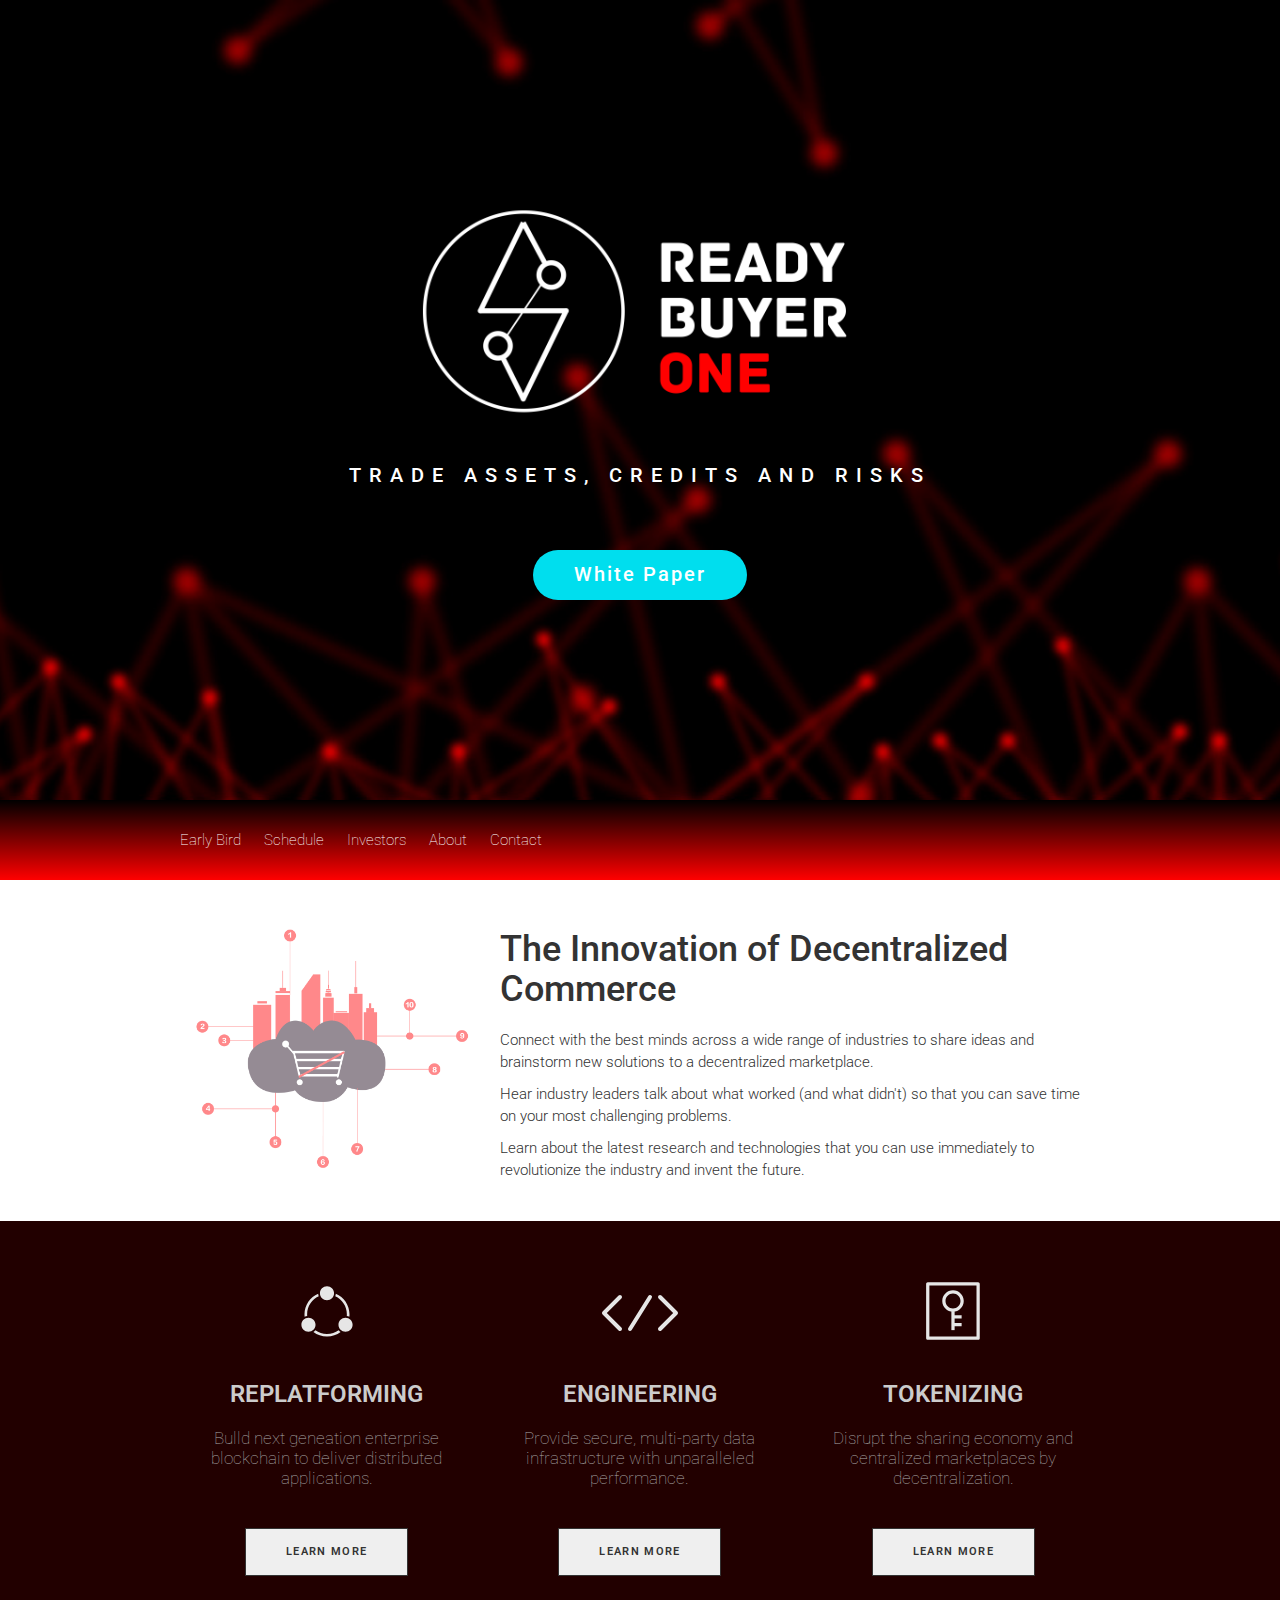
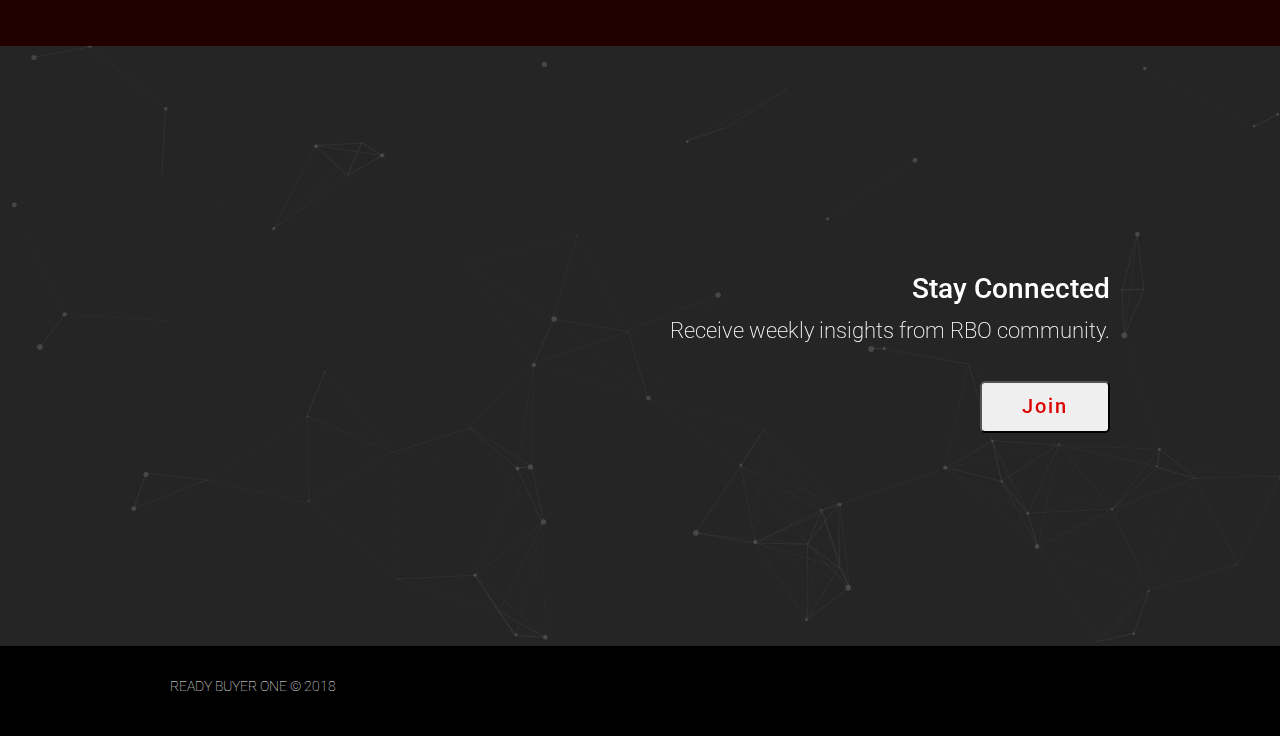
==== index.html @ 0d4d45fa "Add Medium & Reddit" ====
<!DOCTYPE html>
<html lang="en">
<head>
	<meta charset = "utf-8">
	<meta http-equiv="X-UA-Compatible" content="IE=11;IE=10;IE=9; IE8; IE=7; IE=EDGE">
	<meta name="viewport" content="width=device-width">
	<meta name="description" content="RBO is a Singapore-based ecommerce technology foundation that specializes in distributed ledger infrastructure. Product offerings include blockchain deployments, large-scale data management, bespoke smart contract development, analytics services, and connectivity tools."/>
	<title>Ready Buyer One - Life Rewarded</title>
	<link rel="stylesheet" href="https://fonts.googleapis.com/css?family=Roboto:400,300,500,100">
	<!-- Latest compiled and minified CSS -->
	<link rel="stylesheet" href="css/bootstrap.min.css">
	<link rel="stylesheet" href="css/style.css">
	<!-- Font Awesmome -->
	<link rel="stylesheet" href="https://use.fontawesome.com/releases/v5.3.1/css/all.css" integrity="sha384-mzrmE5qonljUremFsqc01SB46JvROS7bZs3IO2EmfFsd15uHvIt+Y8vEf7N7fWAU" crossorigin="anonymous">
	<!-- Global site tag (gtag.js) - Google Analytics -->
	<script async src="https://www.googletagmanager.com/gtag/js?id=UA-124027061-1"></script>
	<script>
	  window.dataLayer = window.dataLayer || [];
	  function gtag(){dataLayer.push(arguments);}
	  gtag('js', new Date());

	  gtag('config', 'UA-124027061-1');
	</script>
	<script>(function(i,s,o,g,r,a,m){i["DaoVoiceObject"]=r;i[r]=i[r]||function(){(i[r].q=i[r].q||[]).push(arguments)},i[r].l=1*new Date();a=s.createElement(o),m=s.getElementsByTagName(o)[0];a.async=1;a.src=g;a.charset="utf-8";m.parentNode.insertBefore(a,m)})(window,document,"script",('https:' == document.location.protocol ? 'https:' : 'http:') + "//widget.daovoice.io/widget/28ad9c95.js","daovoice")</script>
</head>
<body>
	<header>
		<div class="container">
			<img src="images/bg_inner.png" alt="logo" width="50%"></img>
			<p>TRADE ASSETS, CREDITS AND RISKS</p>
			<button class="btn" href="#">White Paper</button>
		</div>
	</header>

	<nav>
		<div class="container">
			<ul>
				<li>Early Bird</li>
				<li>Schedule</li>
				<li>Investors</li>
				<li>About</li>
				<li>Contact</li>
			</ul>
		</div>
	</nav>

	<main>
		<div class="supporting container">
			<div class="row">
				<div class="col-md-4">
					<img src="images/cloud.png">
				</div>
				<div class="col-md-8">
					<h1>The Innovation of Decentralized Commerce</h1>
					<p>Connect with the best minds across a wide range of industries to share ideas and brainstorm new solutions to a decentralized marketplace.</p>
					<p>Hear industry leaders talk about what worked (and what didn't) so that you can save time on your most challenging problems.</p>
					<p>Learn about the latest research and technologies that you can use immediately to revolutionize the industry and invent the future.</p>
				</div>
			</div>
		</div>
	</main>

	<!--Start featured area-->
	<section class="featured-area">
		<div class="row container">
			<div class="col-md-4">
				<img src="images/fe_replatform.svg">
				<h2>Replatforming</h2>
				<p>Bulld next geneation enterprise blockchain to deliver distributed applications.</p>
				<button class="btn-featured" href="#" role="button">Learn more</button>
			</div>
			<div class="col-md-4">
				<img src="images/fe_engineer.svg">
				<h2>Engineering</h2>
				<p>Provide secure, multi-party data infrastructure with unparalleled performance.</p>
				<button class="btn-featured" href="#" role="button">Learn more</button>
			</div>
			<div class="col-md-4">
				<img src="images/fe_token.svg">
				<h2>Tokenizing</h2>
				<p>Disrupt the sharing economy and centralized marketplaces by decentralization.</p>
				<button class="btn-featured" href="#" role="button">Learn more</button>
			</div>
		</div>
	</section>
	<!--End featured area-->

	<div class="jumbotron">
		<div id="particles-js"></div>
		<div class="container">
			<h2>Stay Connected</h2>
			<p>Receive weekly insights from RBO community.</p>
			<button class="btn-community" href="#" role="button">Join</button>
			<ul class="footer-social-links">
                <li><a href="https://fb.me/readybuyerone"><i class="fab fa-facebook-f" aria-hidden="true"></i></a></li>
                <li><a href="https://twitter.com/buyer_one"><i class="fab fa-twitter" aria-hidden="true"></i></a></li>
				<li><a href="https://t.me/joinchat/ILtmVA0Hjm0FwagfLc9M2g"><i class="fab fa-telegram-plane" aria-hidden="true"></i></a></li>
				<li><a href="https://medium.com/@buyer_one"><i class="fab fa-medium-m" aria-hidden="true"></i></a></li>
				<li><a href="https://www.reddit.com/user/buyer_one"><i class="fab fa-reddit-alien" aria-hidden="true"></i></a></li>
            </ul>
		</div>
	</div>

	<footer>
		<div class="container">
			<p>READY BUYER ONE &copy; 2018</p>
		</div>
	</footer>
	<!--Particles -->
	<script src="js/particles.min.js"></script>
	<!-- custom script -->
	<script src="js/particles-config.js"></script>
	<!-- DaoVoice-->
	<script>
		daovoice('init', {
			app_id: "28ad9c95"
			});
		daovoice('update');
	</script>
</body>
</html>
---- css/style.css ----
/*-- Ready Buyer One */
html, body {
  margin: 0;
  padding: 0;
}

body {
  font-family: 'Roboto', sans-serif;
  font-weight: 100;
}

.container {
  margin: 0 auto;
  max-width: 960px;
  padding: 0 10px;
}

ul,
li {
    list-style: none;
    margin: 0;
    padding: 0;
}

a {
    color: #ffffff;
    text-decoration: none;
}

header {
  background: url(../images/bg.jpg) no-repeat center center;
  background-size: cover;
  height: 800px;
  text-align: center;
}

header .container {
  position: relative;
  top: 200px;
}

header h1 {
  color: #fff;
  line-height: 100px;
  font-size: 80px;
  margin: 0 0 80px;
  text-transform: uppercase;
}

header p {
  color: #fff;
  font-size: 1.4em;
  font-weight: 500;
  letter-spacing: 8px;
  margin: 40px 0 60px;
  text-transform: uppercase;
}

header .btn {
  color: #fff;
  background: #00deee;
  font-size: 1.4em;
  font-weight: 500;
  letter-spacing: 2px;
  padding: 10px 40px;
  transition: background .5s;
  border-radius:50px;
}

header .btn:hover {
  background: #ff0000;
  cursor: pointer;
  transition: background .5s;
}

nav {
  background-image: linear-gradient(to bottom, #000000, #ff0000);
}

nav ul {
  height: 80px;
  list-style: none;
  margin: 0 auto;
  padding: 0;
}

nav li {
  display: inline-block;
  color: #fff;
  font-size: 1.1em;
  line-height: 80px;
  padding: 0 10px;
  transition: background .5s;
}

nav li:hover {
  background: #ff0000;
  cursor: pointer;
  transition: background .5s;
}

.supporting {
    padding: 30px;
}

.supporting img {
  margin-top: 0px;
  width: 100%;
}

.supporting h1 {
  margin-bottom: 20px;
}

.supporting p {
  font-weight: 300;
  font-size: 1.1em;
}

/***
=============================================
    Featured Area style
=============================================
***/
.featured-area {
    background: #220000;
    padding: 50px;
    text-align: center;
}

.featured-area img {
  height: 80px;
  margin-bottom: 10px;
}

.featured-area h2 {
    color: #cccccc;
    font-weight: 600;
    font-size: 24px;
    text-transform: uppercase;
    margin-bottom: 20px;
}

.featured-area p {
    color: #aaaaaa;
    font-size: 1.2em;
    line-height: 20px;
    padding: 0 15px;
    margin-bottom: 40px;
}

.btn-featured {
  border: 1px solid #333333;
  color: #333333;
  font-weight: 600;
  font-size: 0.8em;
  letter-spacing: 1.3px;
  padding: 15px 40px;
  text-decoration: none;
  text-transform: uppercase;
  display: inline-block;
  margin-bottom: 20px;
}

.btn-featured:hover {
    background: #000000;
    transition: background .5s;
}

/***
=============================================

    Community Area style - jumbotron
=============================================
***/
.jumbotron {
    background: #252525;
    background-size: cover;
    height: 600px;
    text-align: right;
    position: relative;
    z-index: 1;
}
.jumbotron  #particles-js {
    position: absolute;
    top: 0;
    left: 0;
    right: 0;
    bottom: 0;
    width: 100%;
    height: 100%;
    background-color: transparent;
    background-image: url("");
    background-repeat: no-repeat;
    background-size: cover;
    background-position: 50% 50%;
    z-index: -1;
}
.jumbotron .container {
    max-width: 960px;
    position: relative;
    top: 160px;
}
.jumbotron h2 {
    color: #ffffff;
    font-size: 2em;
}

.jumbotron p {
  color: #ffffff;
  font-size: 1.6em;
}

.btn-community {
    color: #dd0000;
    font-size: 1.4em;
    font-weight: 500;
    letter-spacing: 2px;
    padding: 10px 40px;
    margin-top: 20px;
    transition: background .5s;
    border-radius:5px;
}

.btn-community:hover {
  background: #000000;
  transition: background .5s;
}

.jumbotron .footer-social-links {
    display:block;
    overflow: hidden;
    margin-top: 50px;
    font-size: 24px;
}

.jumbotron li {
    display:inline-block;
    margin-left: 20px;
}



footer {
  clear: both;
  background-color: #000;
  color: #fff;
  margin-top: -30px;
  padding: 30px 0;
  font-size: 1.0em;
}

/* Media Queries */

@media (min-width:960px) {
  header h1 {
    font-size: 120px;
  }
}

@media (max-width: 480px) {
  .header h1 {
    font-size: 50px;
    line-height: 64px;
  }

  .main, .jumbotron {
    padding: 0 30px;
  }

  .main img {
    width: 100%;
  }
}
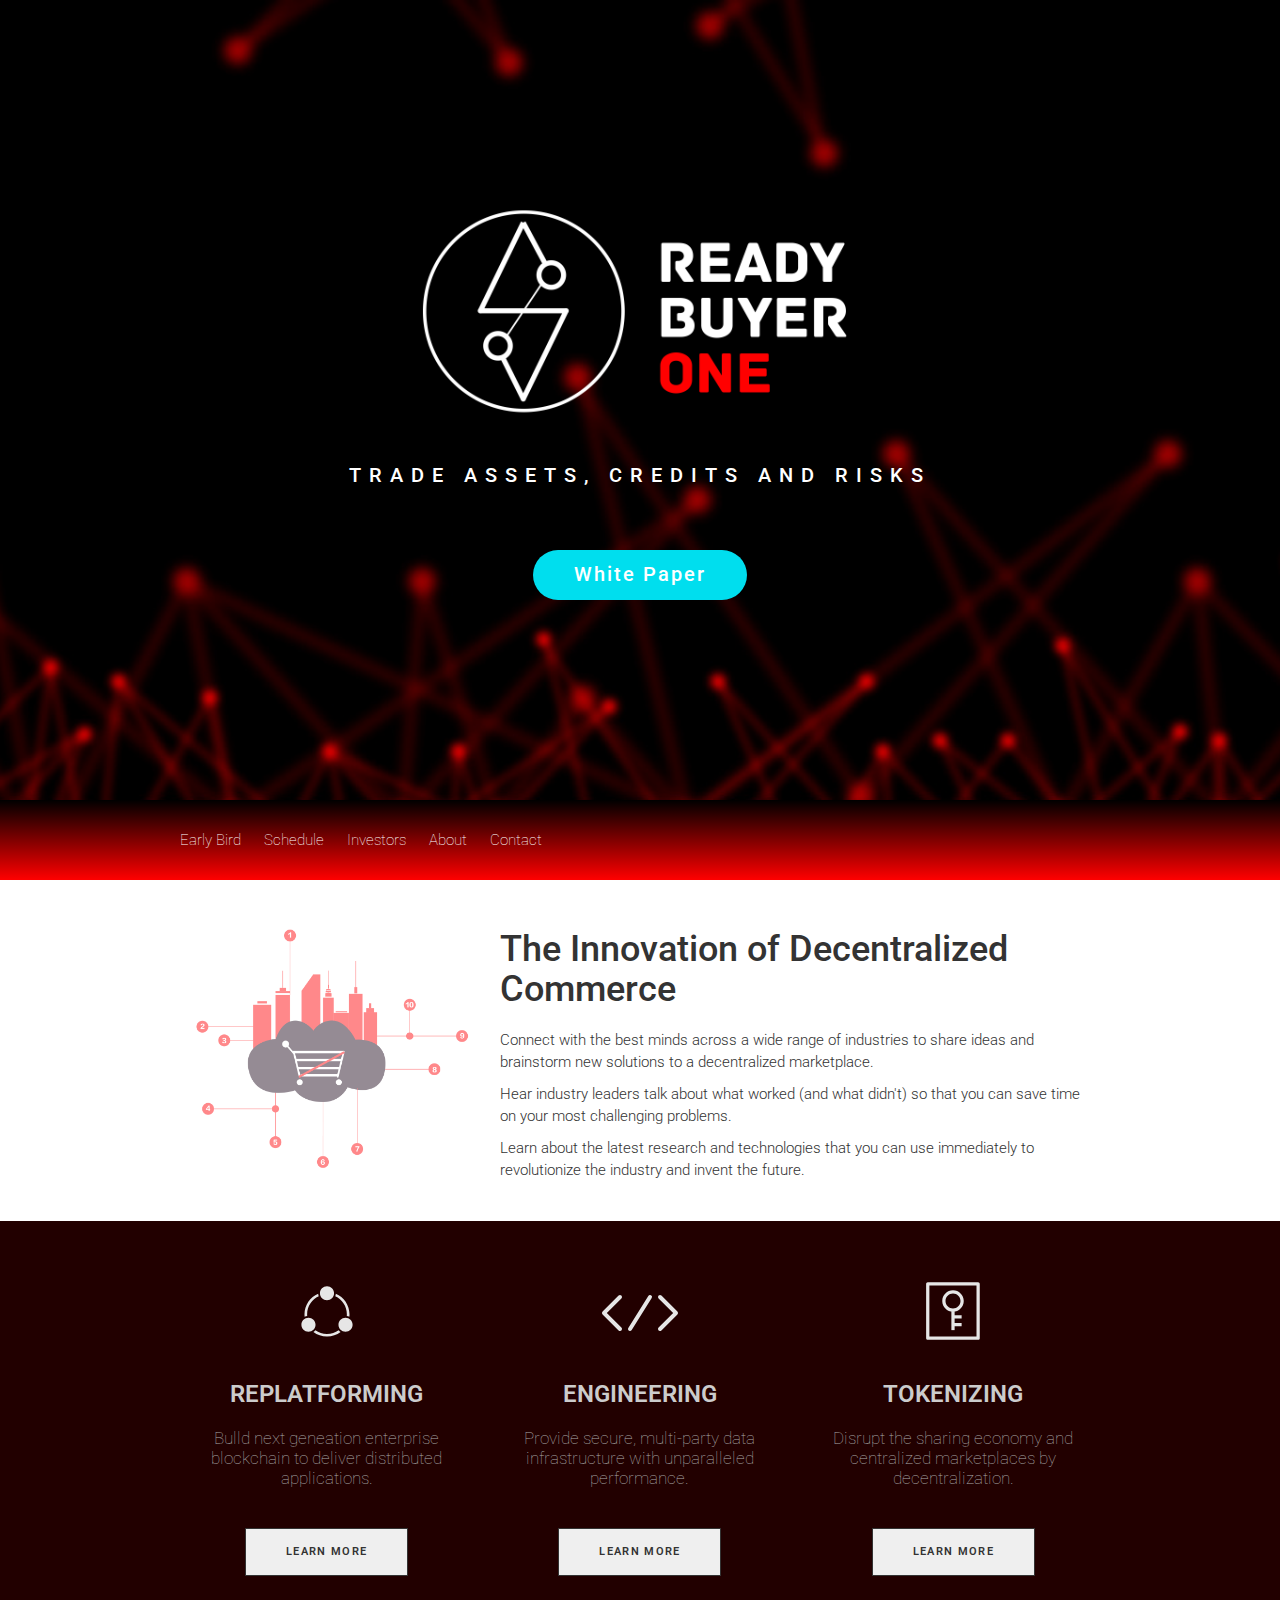
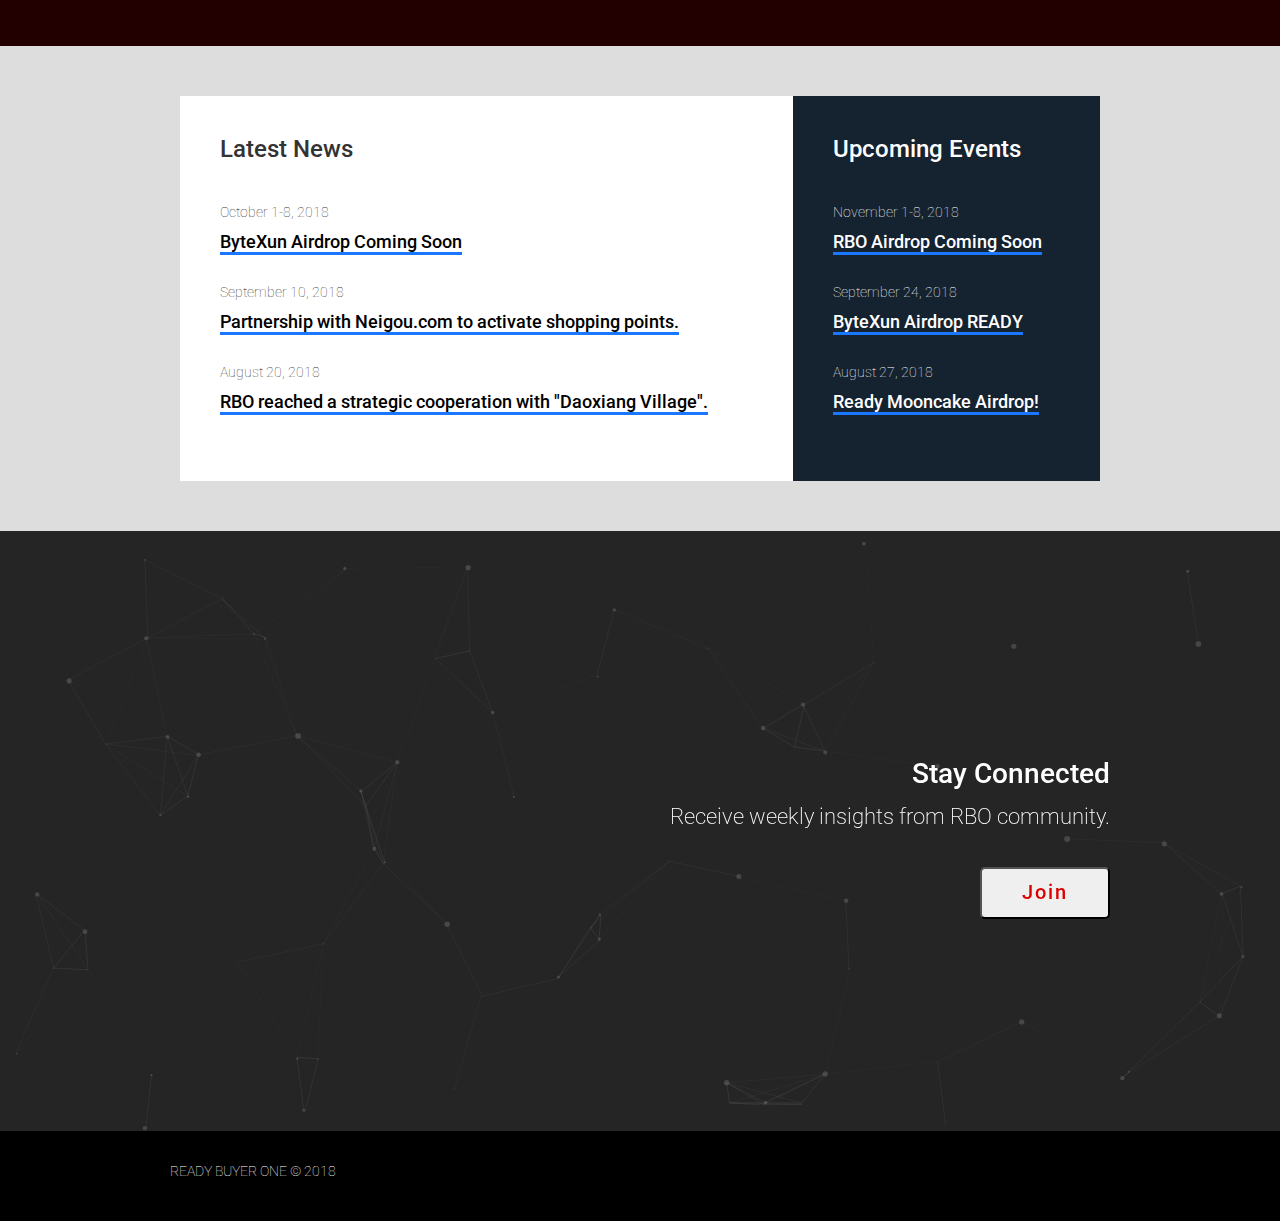
==== commit 731dddbb: "Add events area" ====
--- a/index.html
+++ b/index.html
@@ -85,6 +85,50 @@
 	</section>
 	<!--End featured area-->
 
+	<!--Start events area-->
+	<div class="events">
+		<div class="container">
+			<div class="row">
+				<div class="col-md-8">
+					<h3>Latest News</h3>
+					<ul>
+						<li>
+							<p class="date">October 1-8, 2018</p>
+							<h4><a href="#">ByteXun Airdrop Coming Soon</a></h4>
+						</li>
+						<li>
+							<p class="date">September 10, 2018</p>
+							<h4><a href="#">Partnership with Neigou.com to activate shopping points.</a></h4>
+						</li>
+						<li>
+							<p class="date">August 20, 2018</p>
+							<h4><a href="https://fb.me/readybuyerone">RBO reached a strategic cooperation with "Daoxiang Village".</a></h4>
+						</li>
+					</ul>
+				</div>
+				<div class="col-md-4 sidebar">
+					<h3>Upcoming Events</h3>
+					<ul>
+						<li>
+							<p class="date">November 1-8, 2018</p>
+							<h4><a href="#">RBO Airdrop Coming Soon</a></h4>
+						</li>
+						<li>
+							<p class="date">September 24, 2018</p>
+							<h4><a href="#">ByteXun Airdrop READY</a></h4>
+						</li>
+						<li>
+							<p class="date">August 27, 2018</p>
+							<h4><a href="#">Ready Mooncake Airdrop!</a></h4>
+						</li>
+					</ul>
+				</div>
+			</div>
+		</div>
+	</div>
+	<!--End events area-->
+
+
 	<div class="jumbotron">
 		<div id="particles-js"></div>
 		<div class="container">
--- a/css/style.css
+++ b/css/style.css
@@ -165,6 +165,68 @@
 .btn-featured:hover {
     background: #000000;
     transition: background .5s;
+}
+
+/***
+=============================================
+    Events Area style
+=============================================
+***/
+
+.events {
+    background: #dddddd;
+}
+
+.events .row {
+	margin: 50px 10px;
+}
+
+.events .row .col-md-8 {
+	background: #fff;
+	padding: 20px 40px 40px;
+}
+
+.events .row ul {
+	list-style: none;
+	margin: 40px 0 0 0;
+	padding: 0;
+}
+
+.events .row ul li{
+	margin: 30px 0;
+}
+
+.events .row ul li h4 a{
+	color: #000;
+	border-bottom: 3px solid #1a77ff;
+}
+
+.events .row ul li h4 a:hover{
+	color: #1A77FF;
+	border-bottom: 3px solid #1a77ff;
+	text-decoration: none;
+}
+
+.events .row .col-md-4 {
+	background: #152230;
+	padding: 20px 40px 40px;
+}
+
+.events .sidebar {
+	color: #fff;
+}
+
+.events .sidebar {
+	color: #fff;
+}
+
+.events .row .col-md-4 ul li h4 a {
+	color: #fff;
+}
+
+.events .row .col-md-12 {
+    margin: 0;
+    padding: 0;
 }
 
 /***
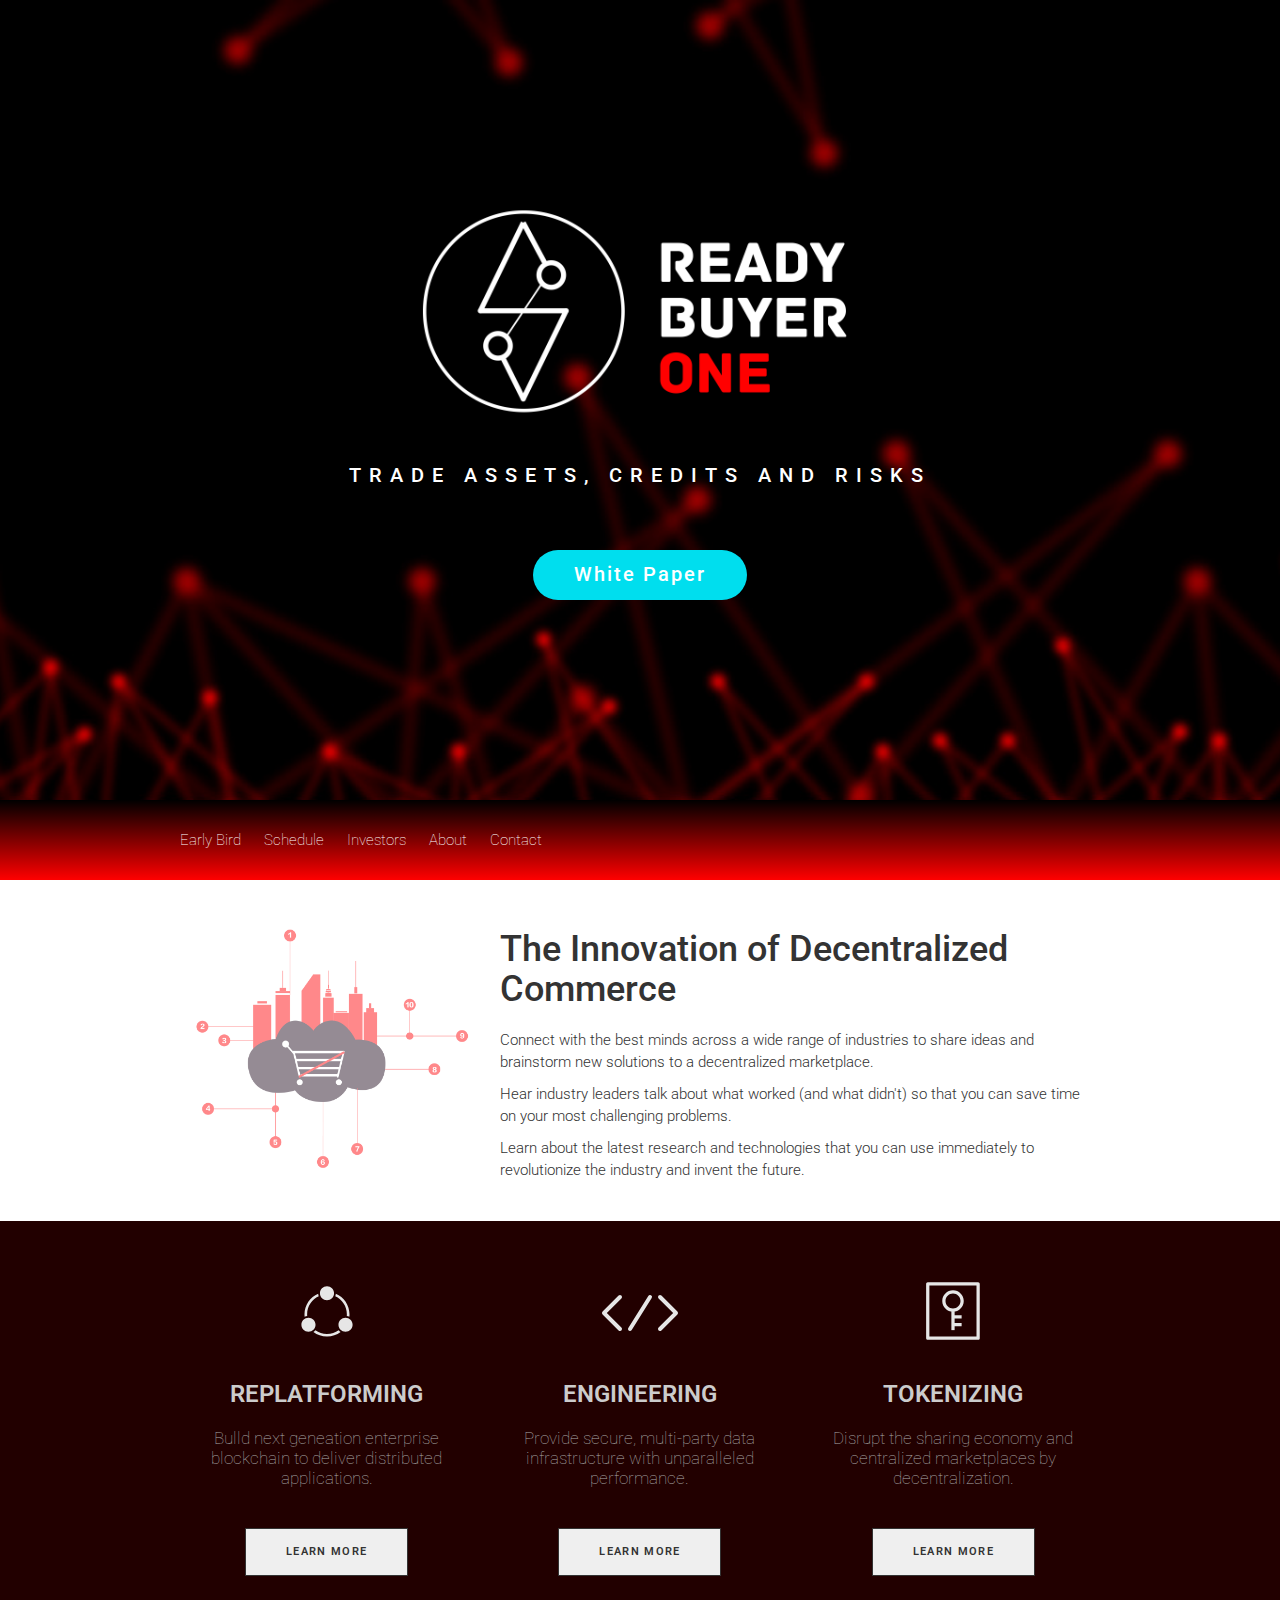
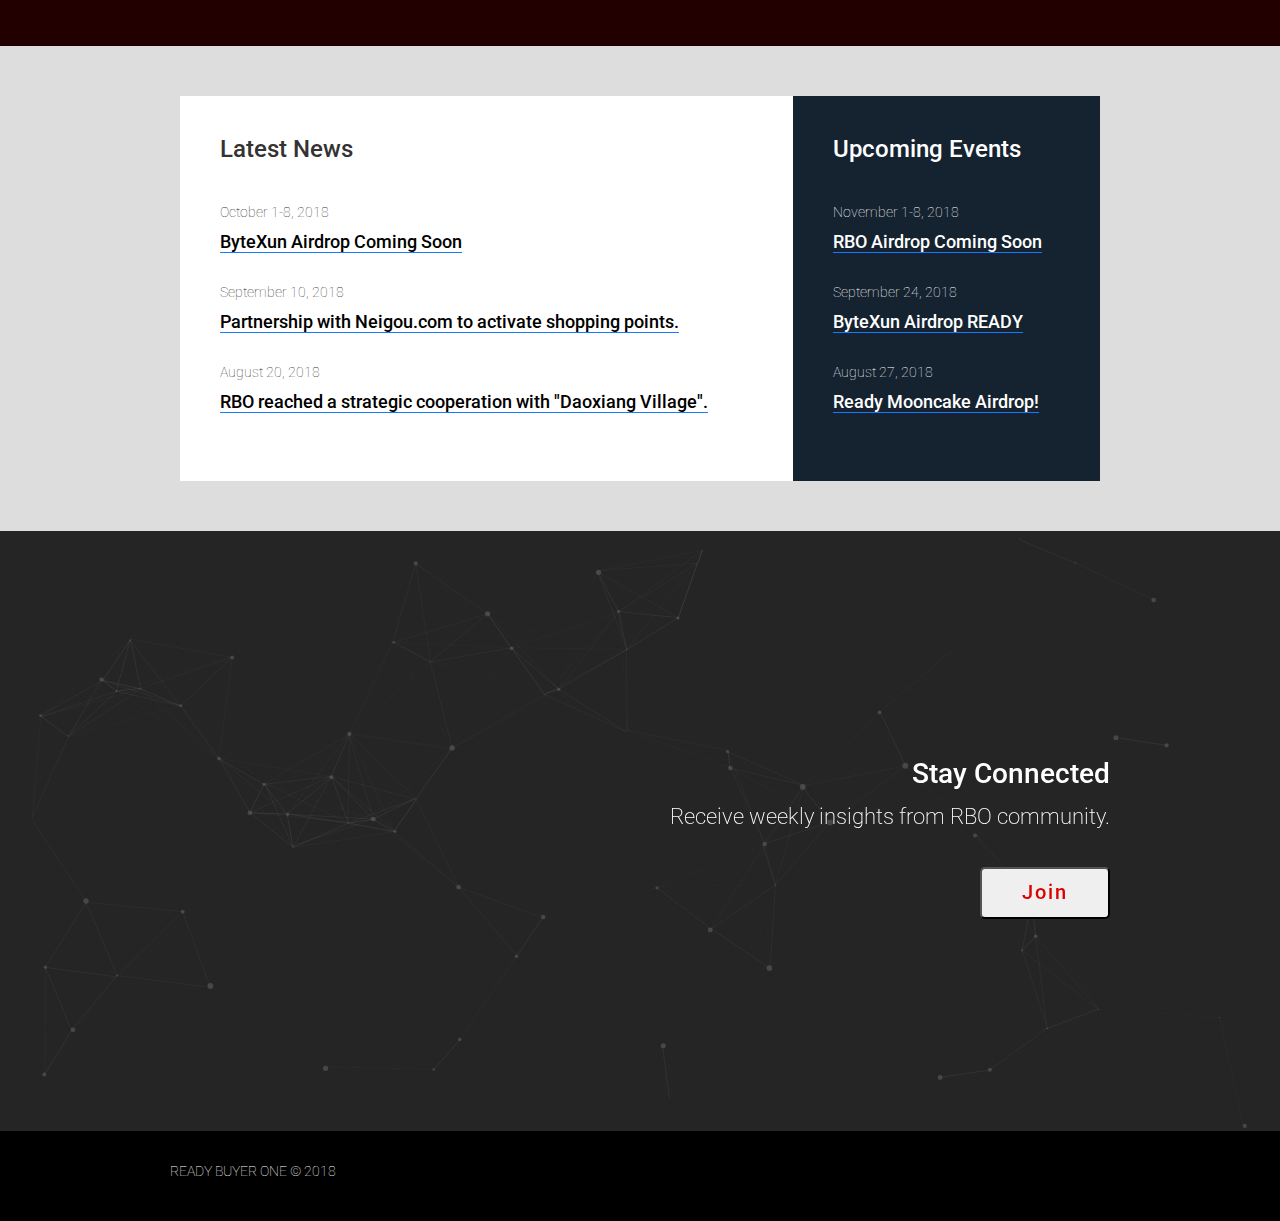
==== commit db240a7a: "Alter Daoxiang link" ====
--- a/index.html
+++ b/index.html
@@ -102,7 +102,7 @@
 						</li>
 						<li>
 							<p class="date">August 20, 2018</p>
-							<h4><a href="https://fb.me/readybuyerone">RBO reached a strategic cooperation with "Daoxiang Village".</a></h4>
+							<h4><a href="https://medium.com/@buyer_one/rbo-reached-a-strategic-cooperation-with-the-time-honored-brand-daoxiang-village-b2d92a0cfb0d">RBO reached a strategic cooperation with "Daoxiang Village".</a></h4>
 						</li>
 					</ul>
 				</div>
--- a/css/style.css
+++ b/css/style.css
@@ -198,12 +198,12 @@
 
 .events .row ul li h4 a{
 	color: #000;
-	border-bottom: 3px solid #1a77ff;
+	border-bottom: 1px solid #1a77ff;
 }
 
 .events .row ul li h4 a:hover{
 	color: #1A77FF;
-	border-bottom: 3px solid #1a77ff;
+	border-bottom: 1px solid #1a77ff;
 	text-decoration: none;
 }
 
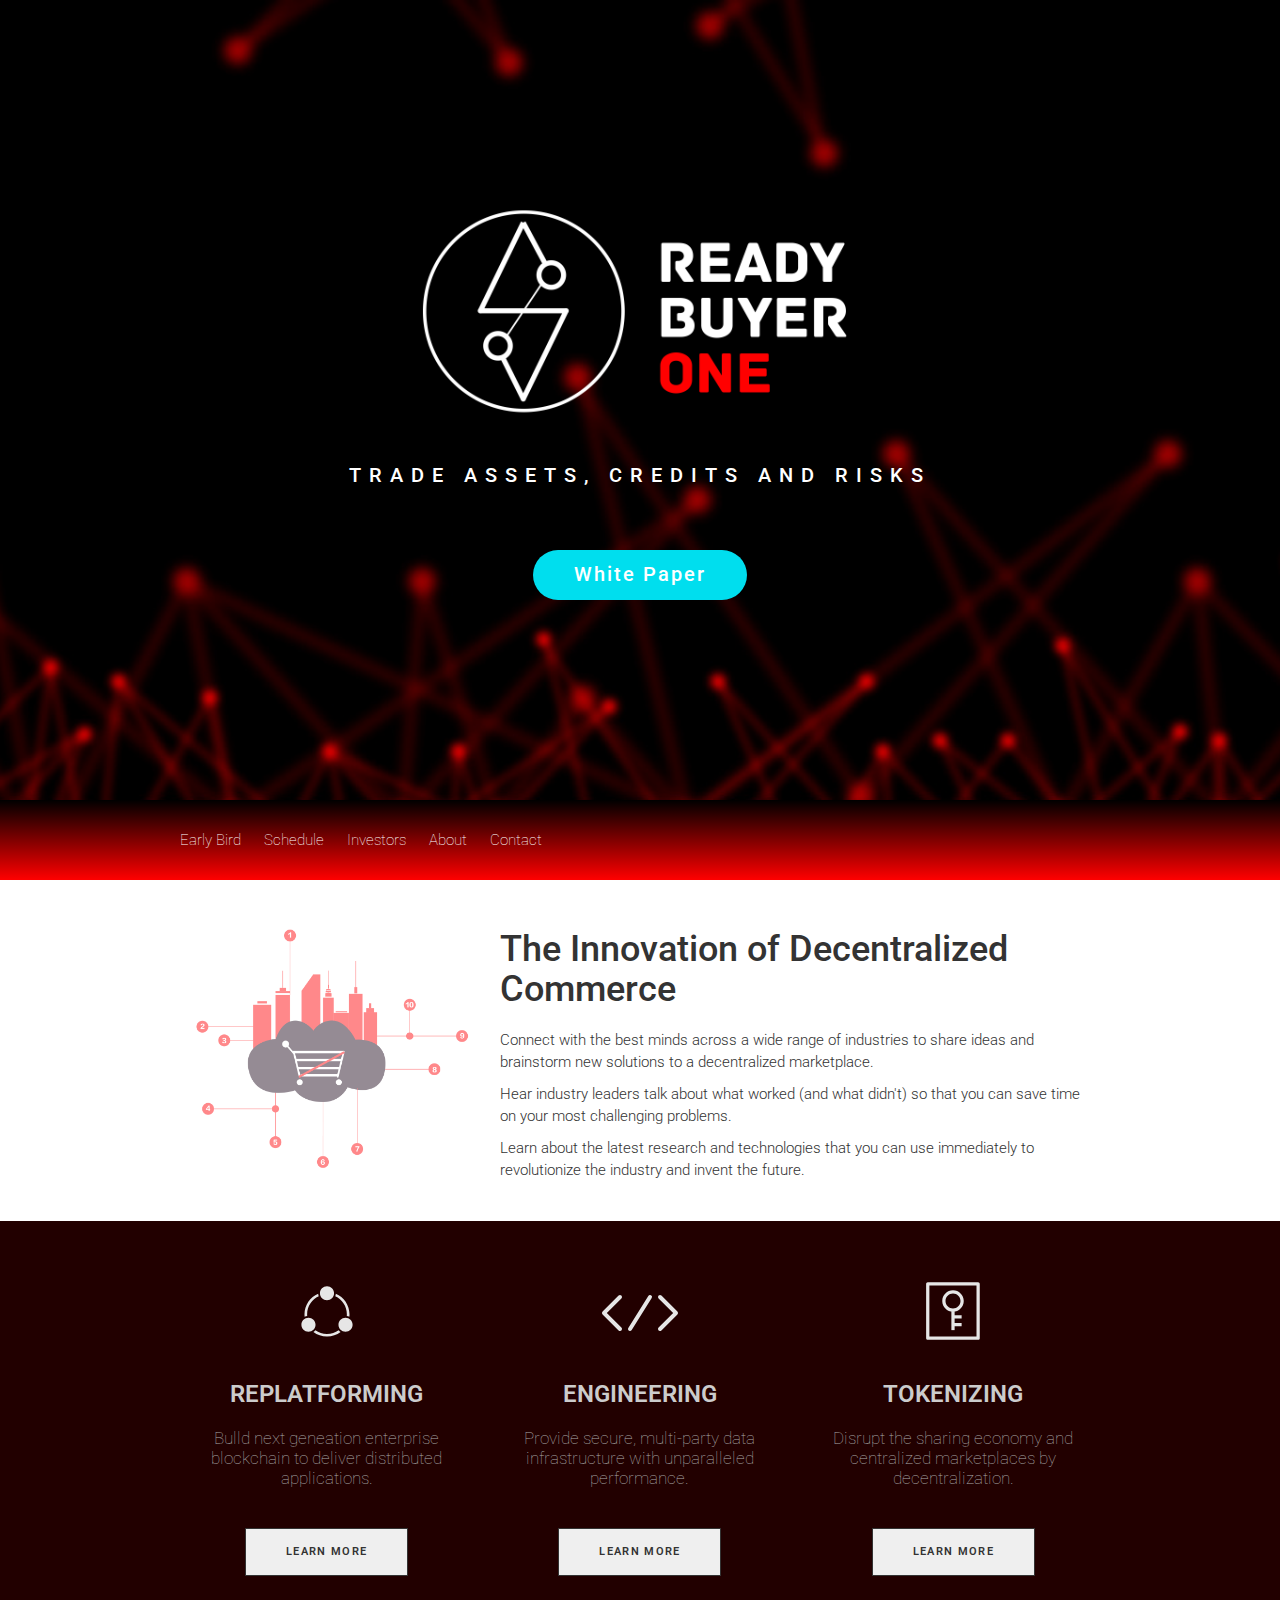
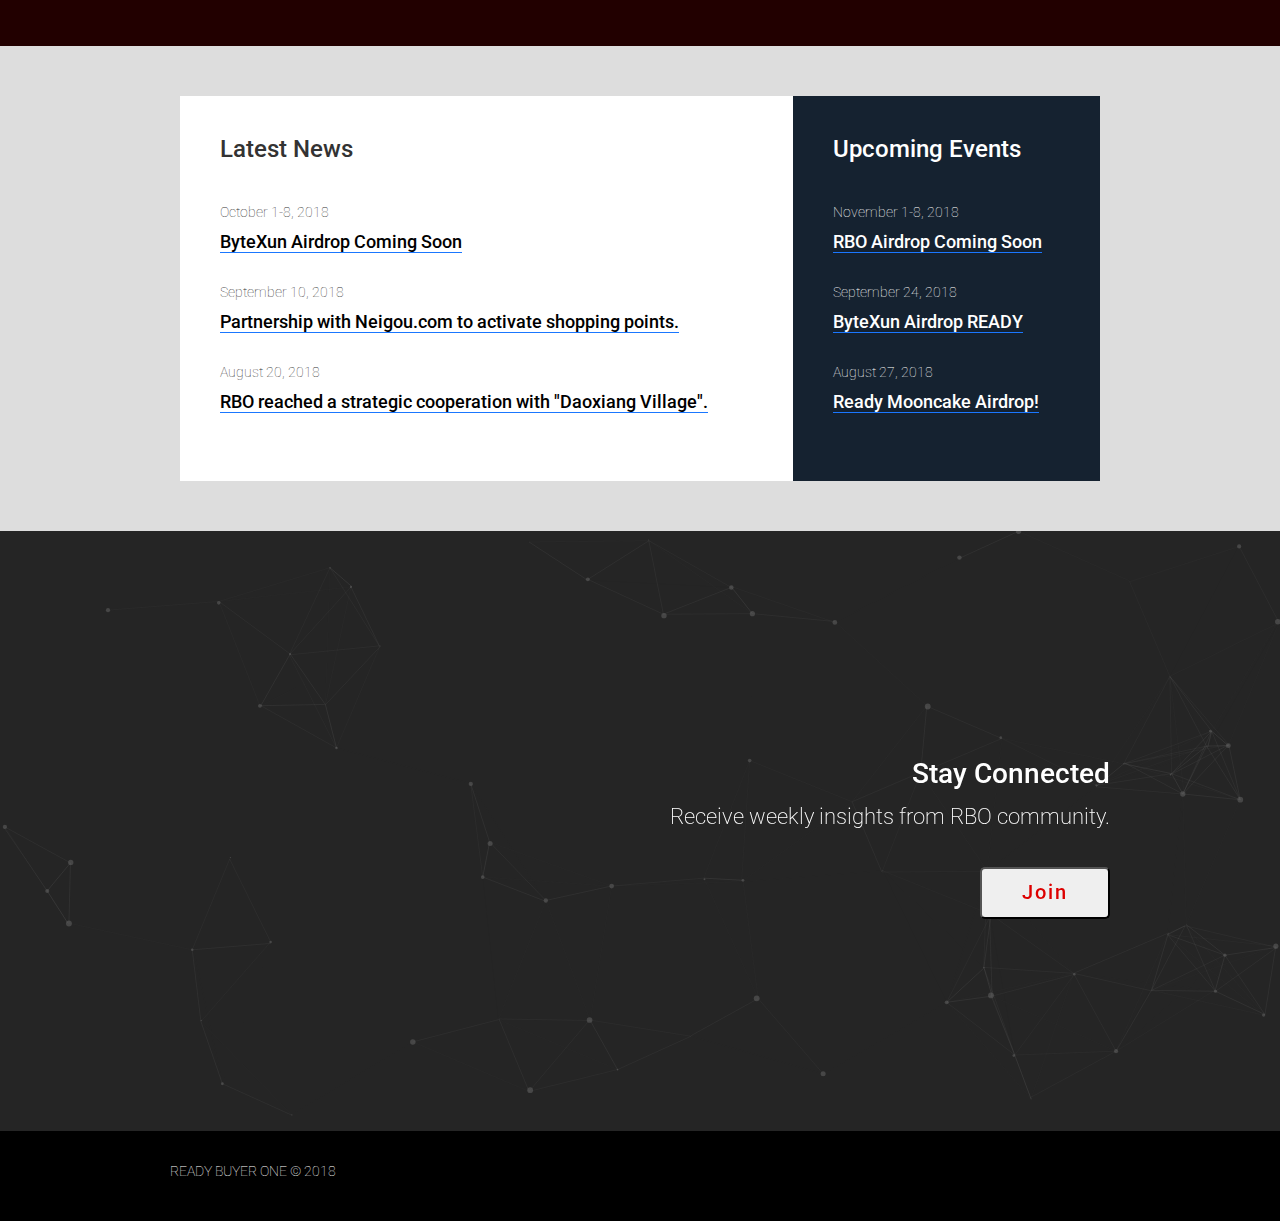
==== commit 062e44f9: "Add events" ====
--- a/index.html
+++ b/index.html
@@ -98,7 +98,7 @@
 						</li>
 						<li>
 							<p class="date">September 10, 2018</p>
-							<h4><a href="#">Partnership with Neigou.com to activate shopping points.</a></h4>
+							<h4><a href="https://medium.com/@buyer_one/rbo-and-neigou-com-reached-a-strategic-cooperation-to-help-the-general-points-system-land-2f3233a59a61">Partnership with Neigou.com to activate shopping points.</a></h4>
 						</li>
 						<li>
 							<p class="date">August 20, 2018</p>
@@ -119,7 +119,7 @@
 						</li>
 						<li>
 							<p class="date">August 27, 2018</p>
-							<h4><a href="#">Ready Mooncake Airdrop!</a></h4>
+							<h4><a href="https://medium.com/@buyer_one/aisi-community-welcomes-the-blockchain-e-commerce-rbo-mooncake-airdrop-864592b35b9d">Ready Mooncake Airdrop!</a></h4>
 						</li>
 					</ul>
 				</div>
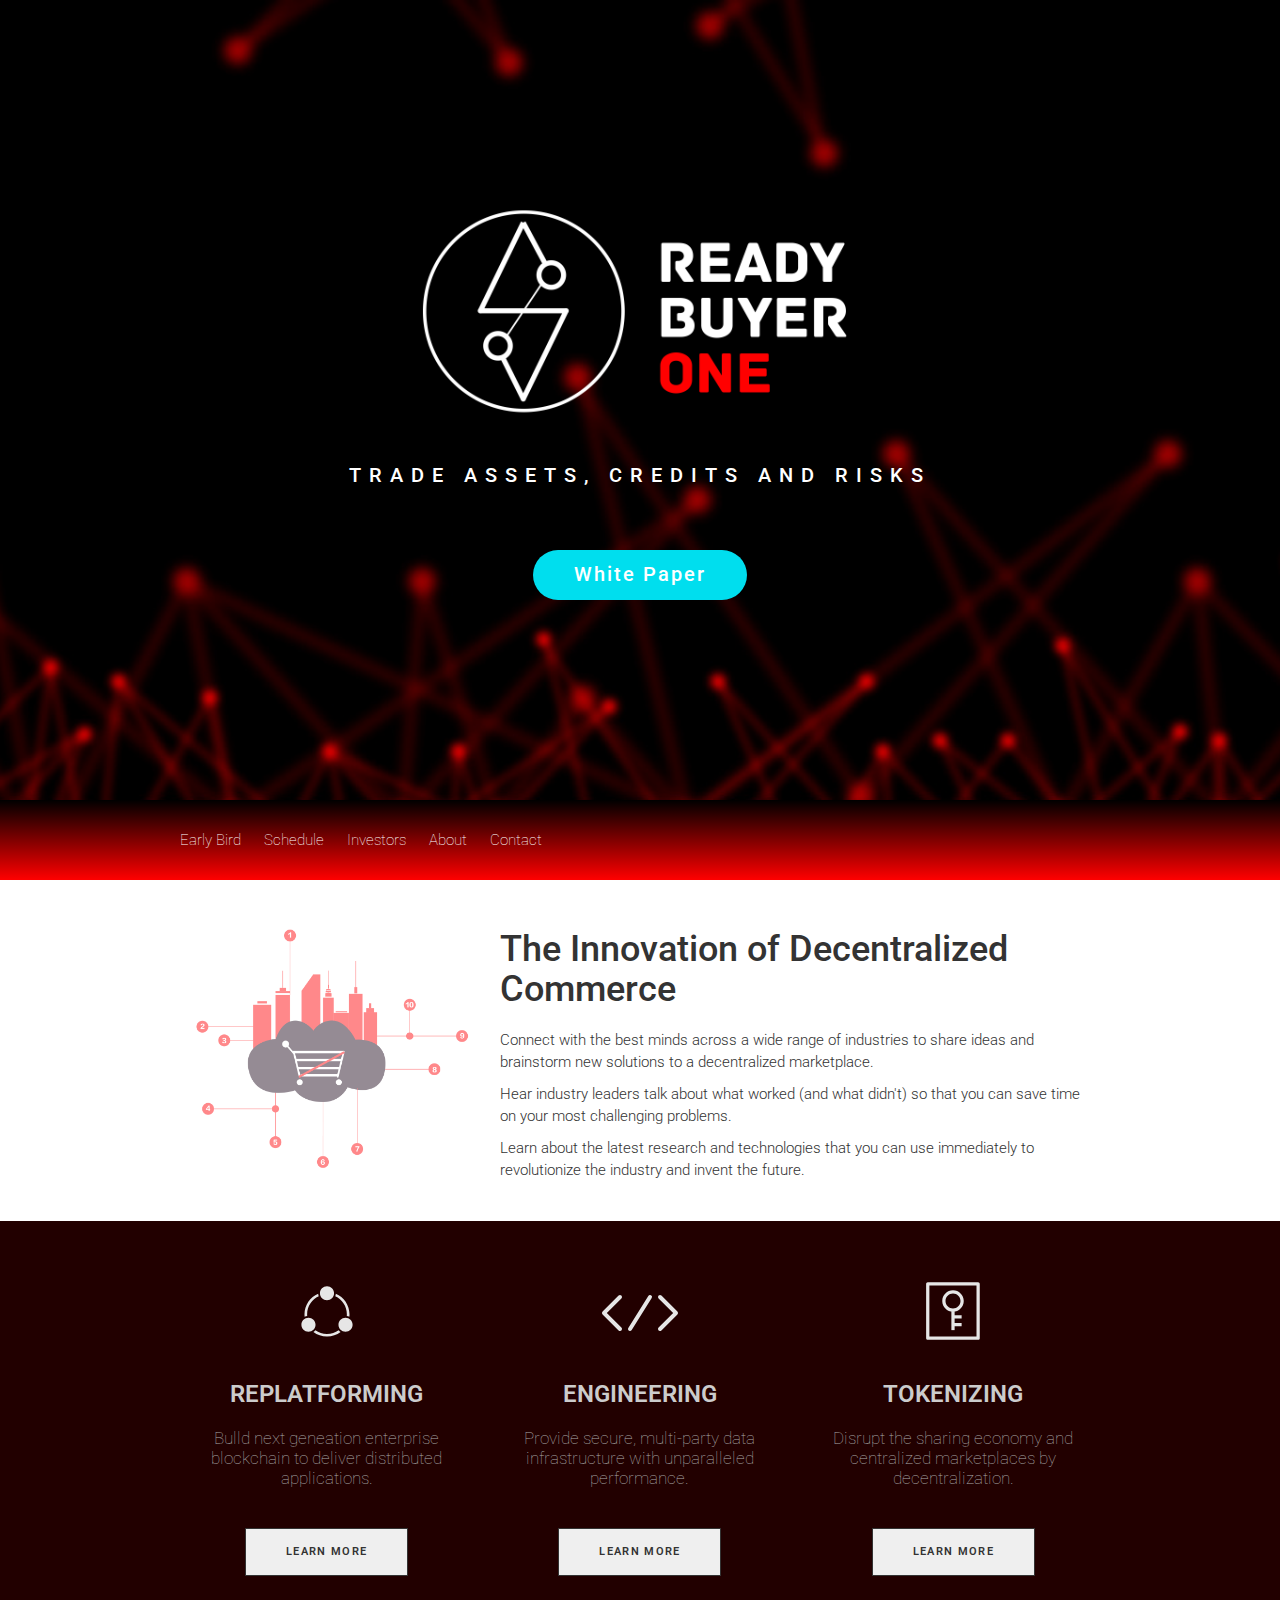
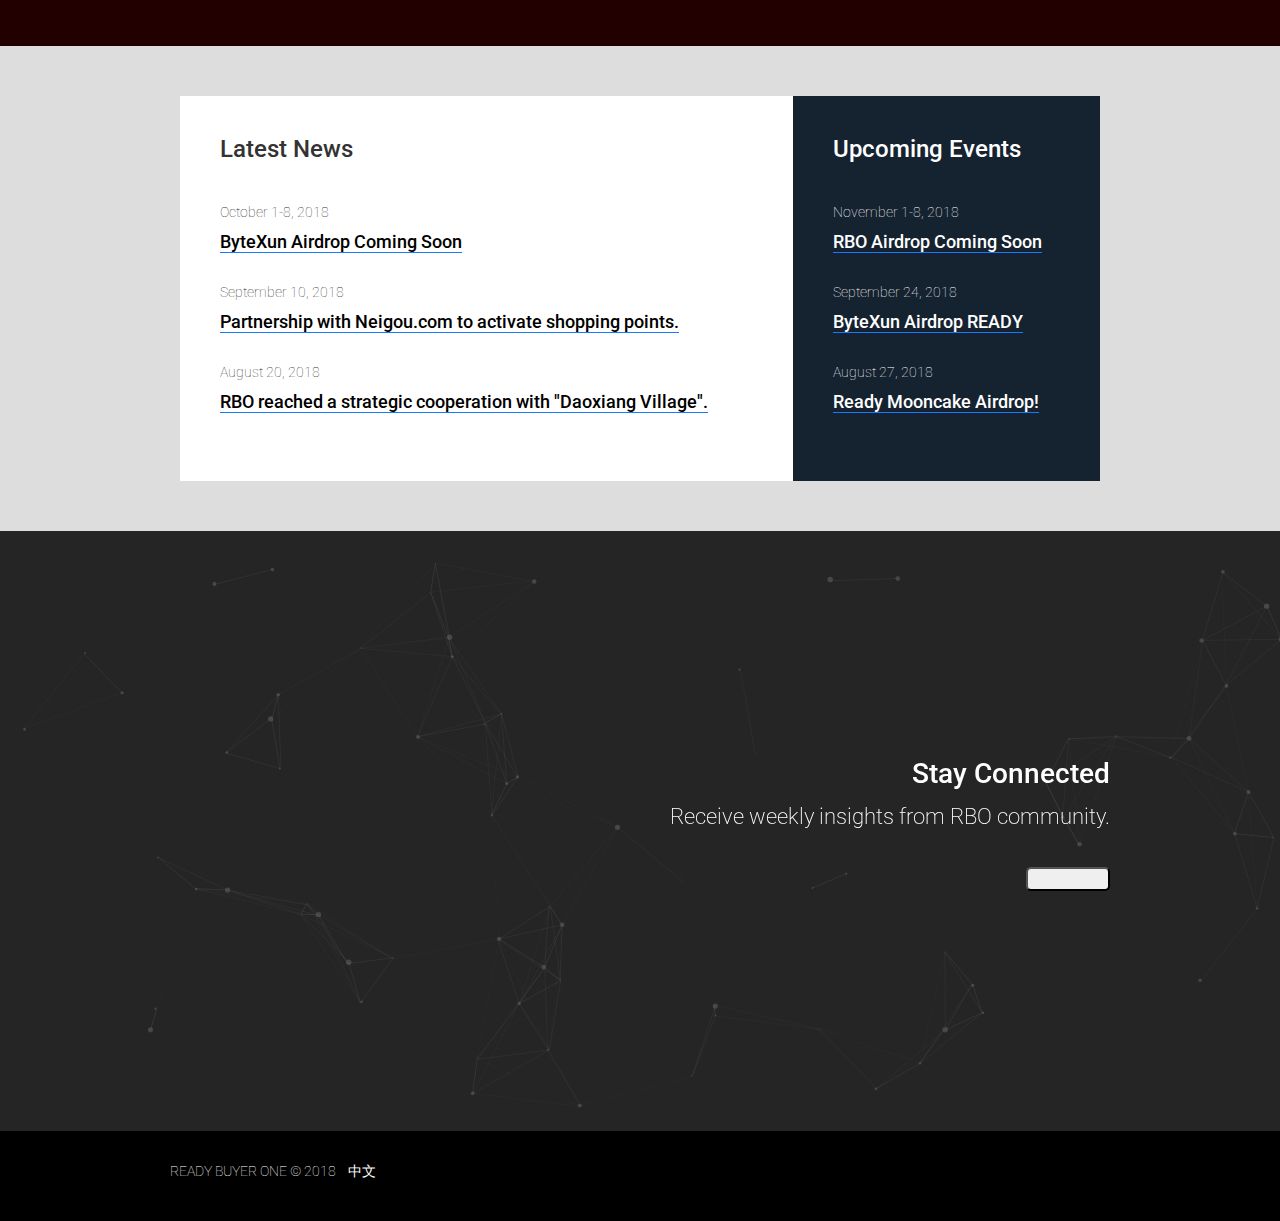
==== commit 7feb343a: "Alter link to Join" ====
--- a/index.html
+++ b/index.html
@@ -134,7 +134,7 @@
 		<div class="container">
 			<h2>Stay Connected</h2>
 			<p>Receive weekly insights from RBO community.</p>
-			<button class="btn-community" href="#" role="button">Join</button>
+			<button class="btn-community" href="https://medium.com/@buyer_one" role="button"></button>
 			<ul class="footer-social-links">
                 <li><a href="https://fb.me/readybuyerone"><i class="fab fa-facebook-f" aria-hidden="true"></i></a></li>
                 <li><a href="https://twitter.com/buyer_one"><i class="fab fa-twitter" aria-hidden="true"></i></a></li>
@@ -147,7 +147,7 @@
 
 	<footer>
 		<div class="container">
-			<p>READY BUYER ONE &copy; 2018</p>
+			<p>READY BUYER ONE &copy; 2018&nbsp;&nbsp;&nbsp;&nbsp;<a href="index_chs.html">中文</a></p>
 		</div>
 	</footer>
 	<!--Particles -->
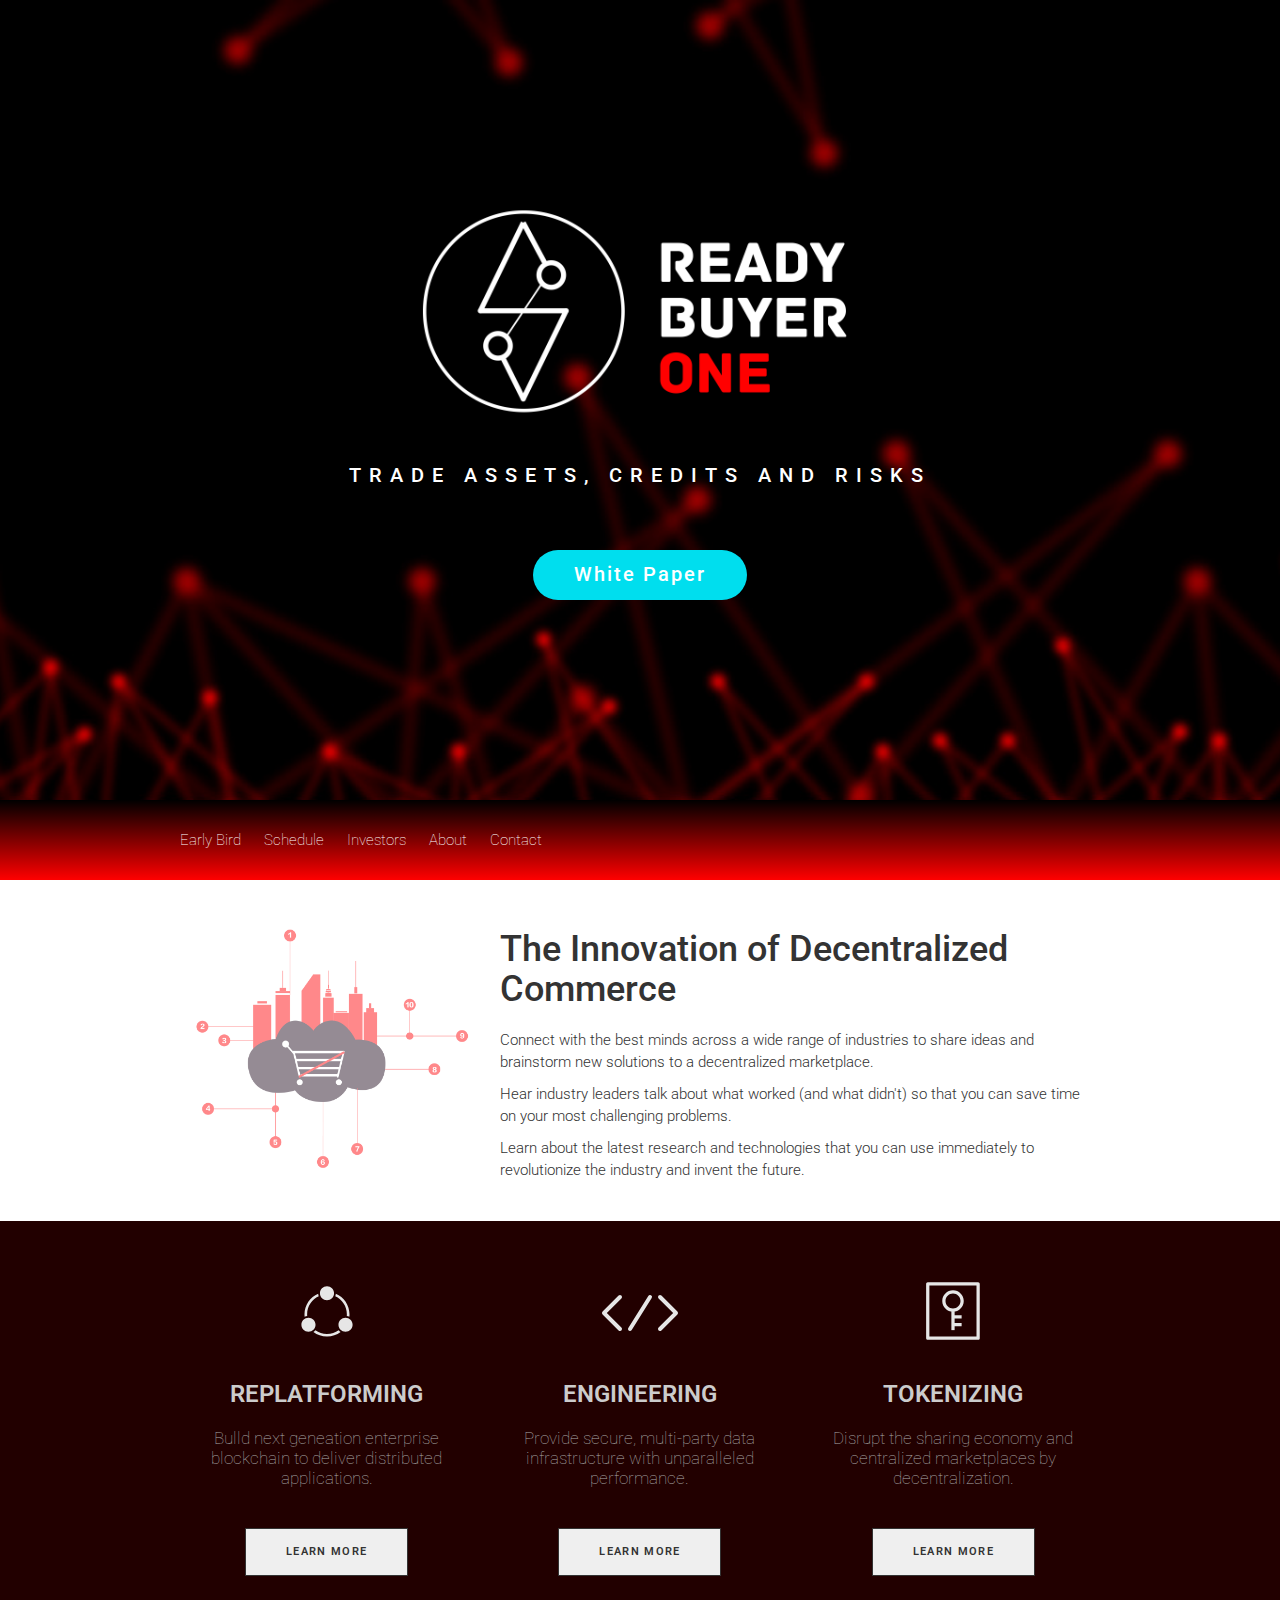
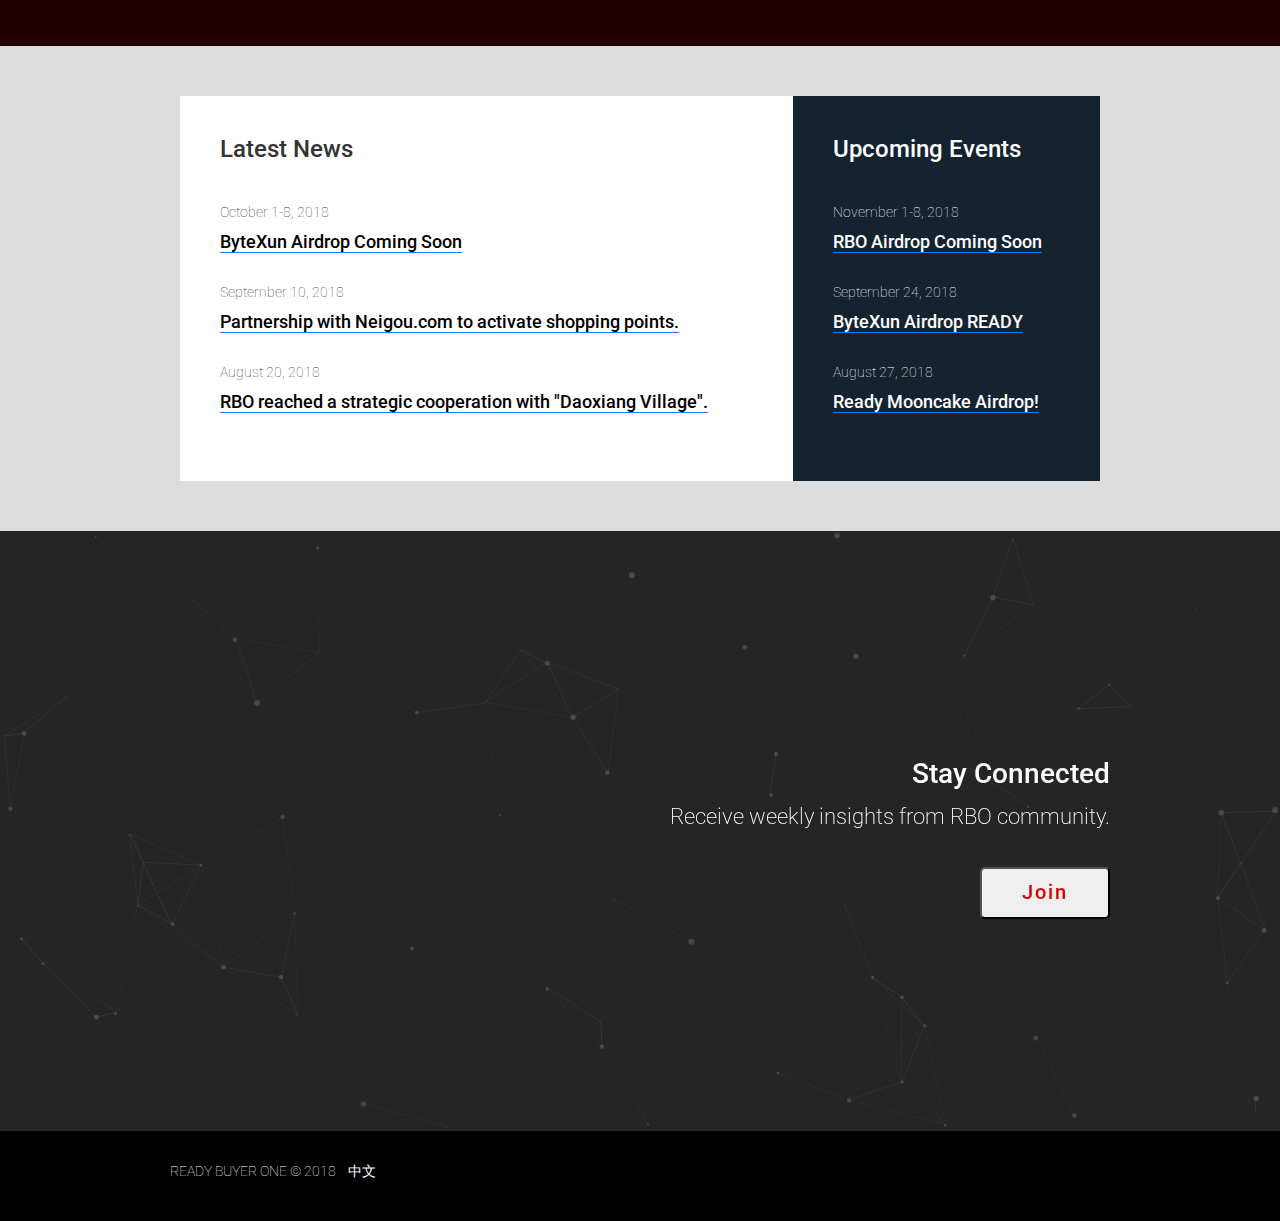
==== commit 2d922e4a: "A bug" ====
--- a/index.html
+++ b/index.html
@@ -134,7 +134,7 @@
 		<div class="container">
 			<h2>Stay Connected</h2>
 			<p>Receive weekly insights from RBO community.</p>
-			<button class="btn-community" href="https://medium.com/@buyer_one" role="button"></button>
+			<button class="btn-community" href="https://medium.com/@buyer_one" role="button">Join</button>
 			<ul class="footer-social-links">
                 <li><a href="https://fb.me/readybuyerone"><i class="fab fa-facebook-f" aria-hidden="true"></i></a></li>
                 <li><a href="https://twitter.com/buyer_one"><i class="fab fa-twitter" aria-hidden="true"></i></a></li>
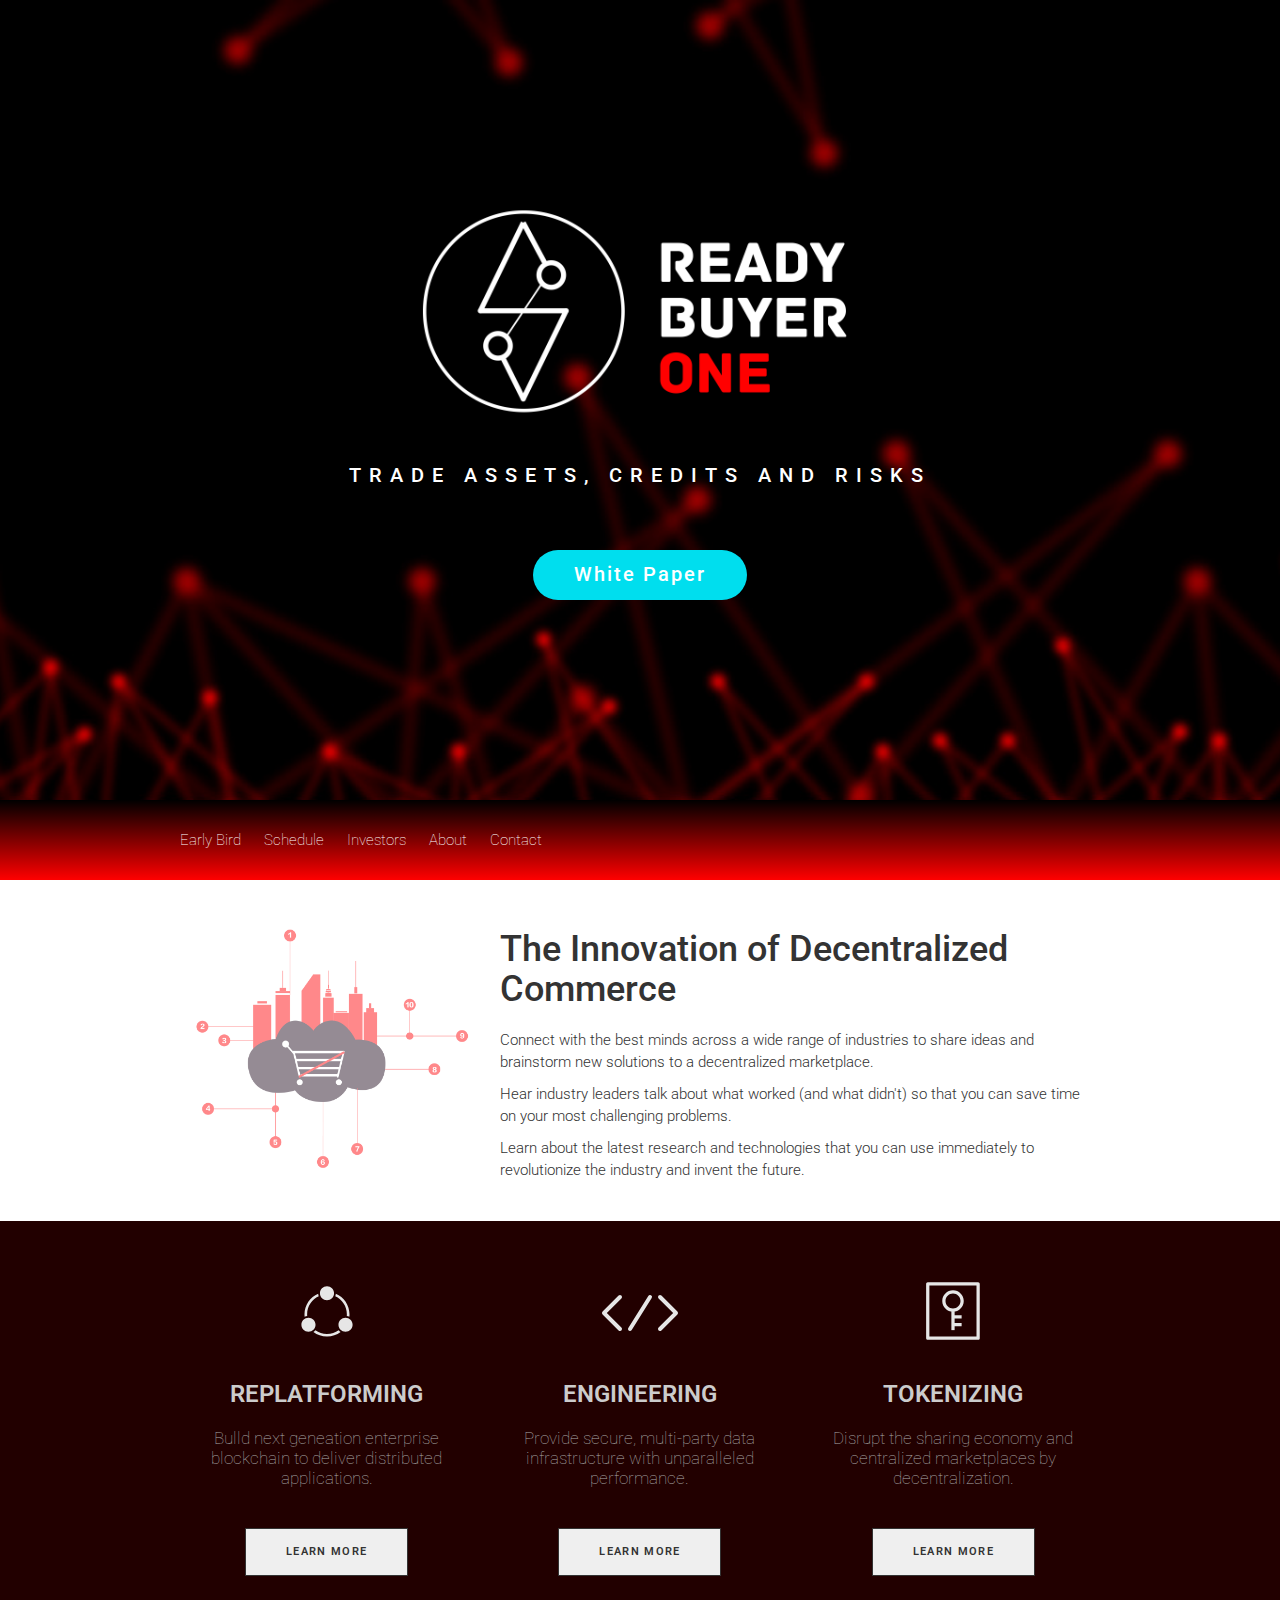
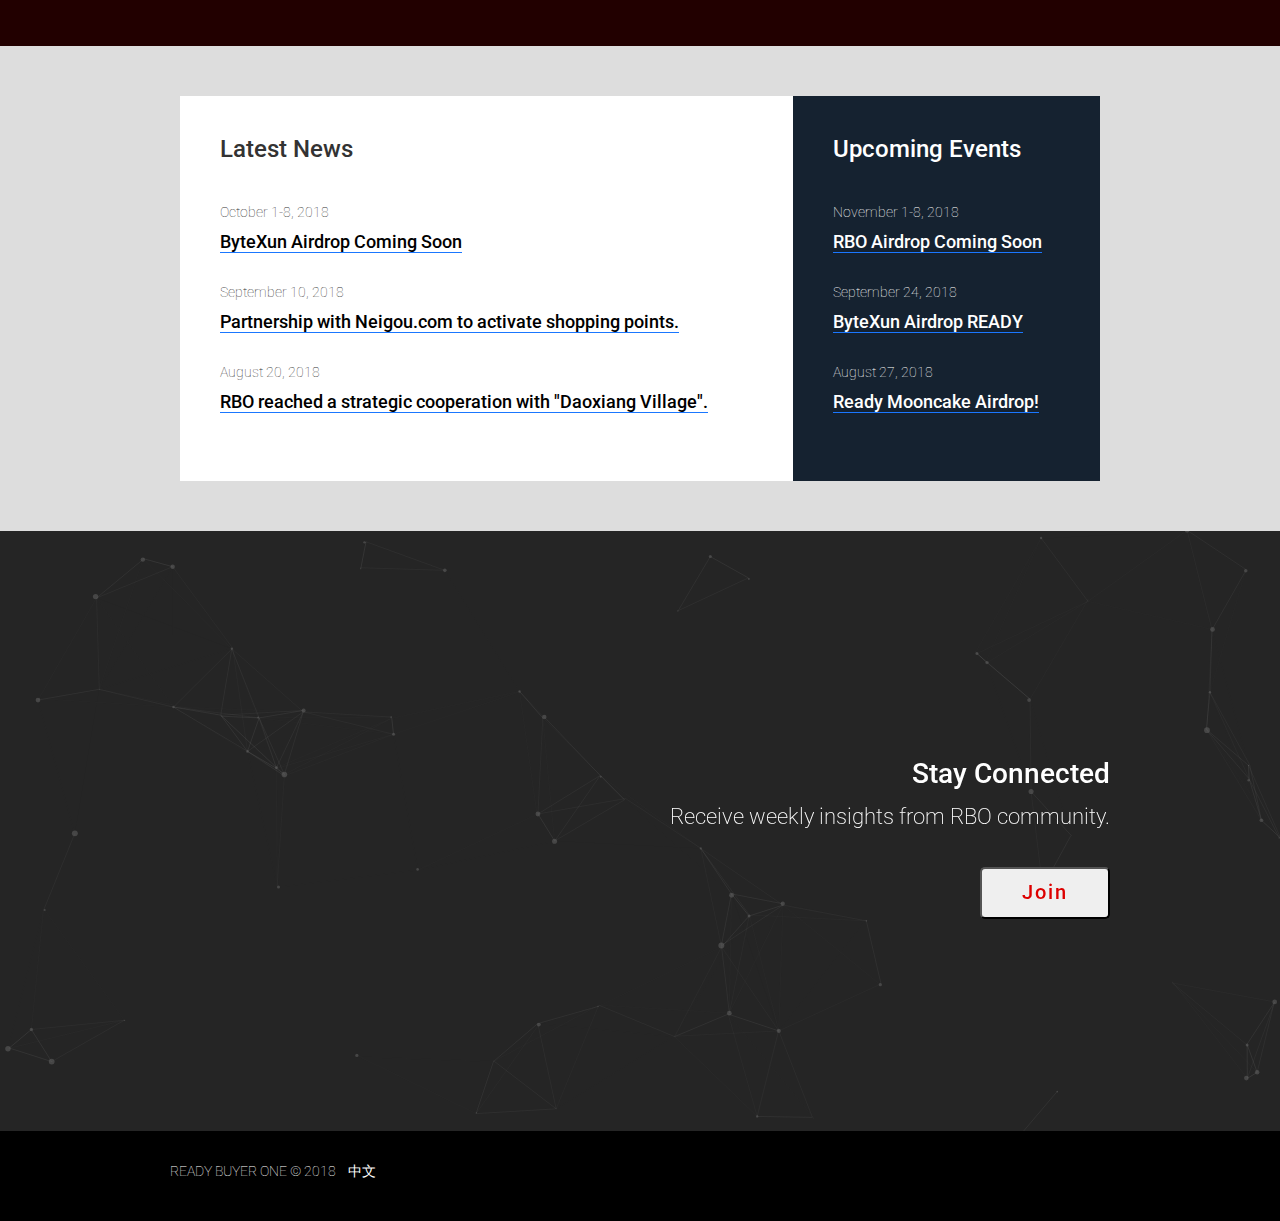
==== commit a984f9ef: "Alter text" ====
--- a/index.html
+++ b/index.html
@@ -134,7 +134,7 @@
 		<div class="container">
 			<h2>Stay Connected</h2>
 			<p>Receive weekly insights from RBO community.</p>
-			<button class="btn-community" href="https://medium.com/@buyer_one" role="button">Join</button>
+			<button class="btn-community" href="#" role="button">Join</button>
 			<ul class="footer-social-links">
                 <li><a href="https://fb.me/readybuyerone"><i class="fab fa-facebook-f" aria-hidden="true"></i></a></li>
                 <li><a href="https://twitter.com/buyer_one"><i class="fab fa-twitter" aria-hidden="true"></i></a></li>
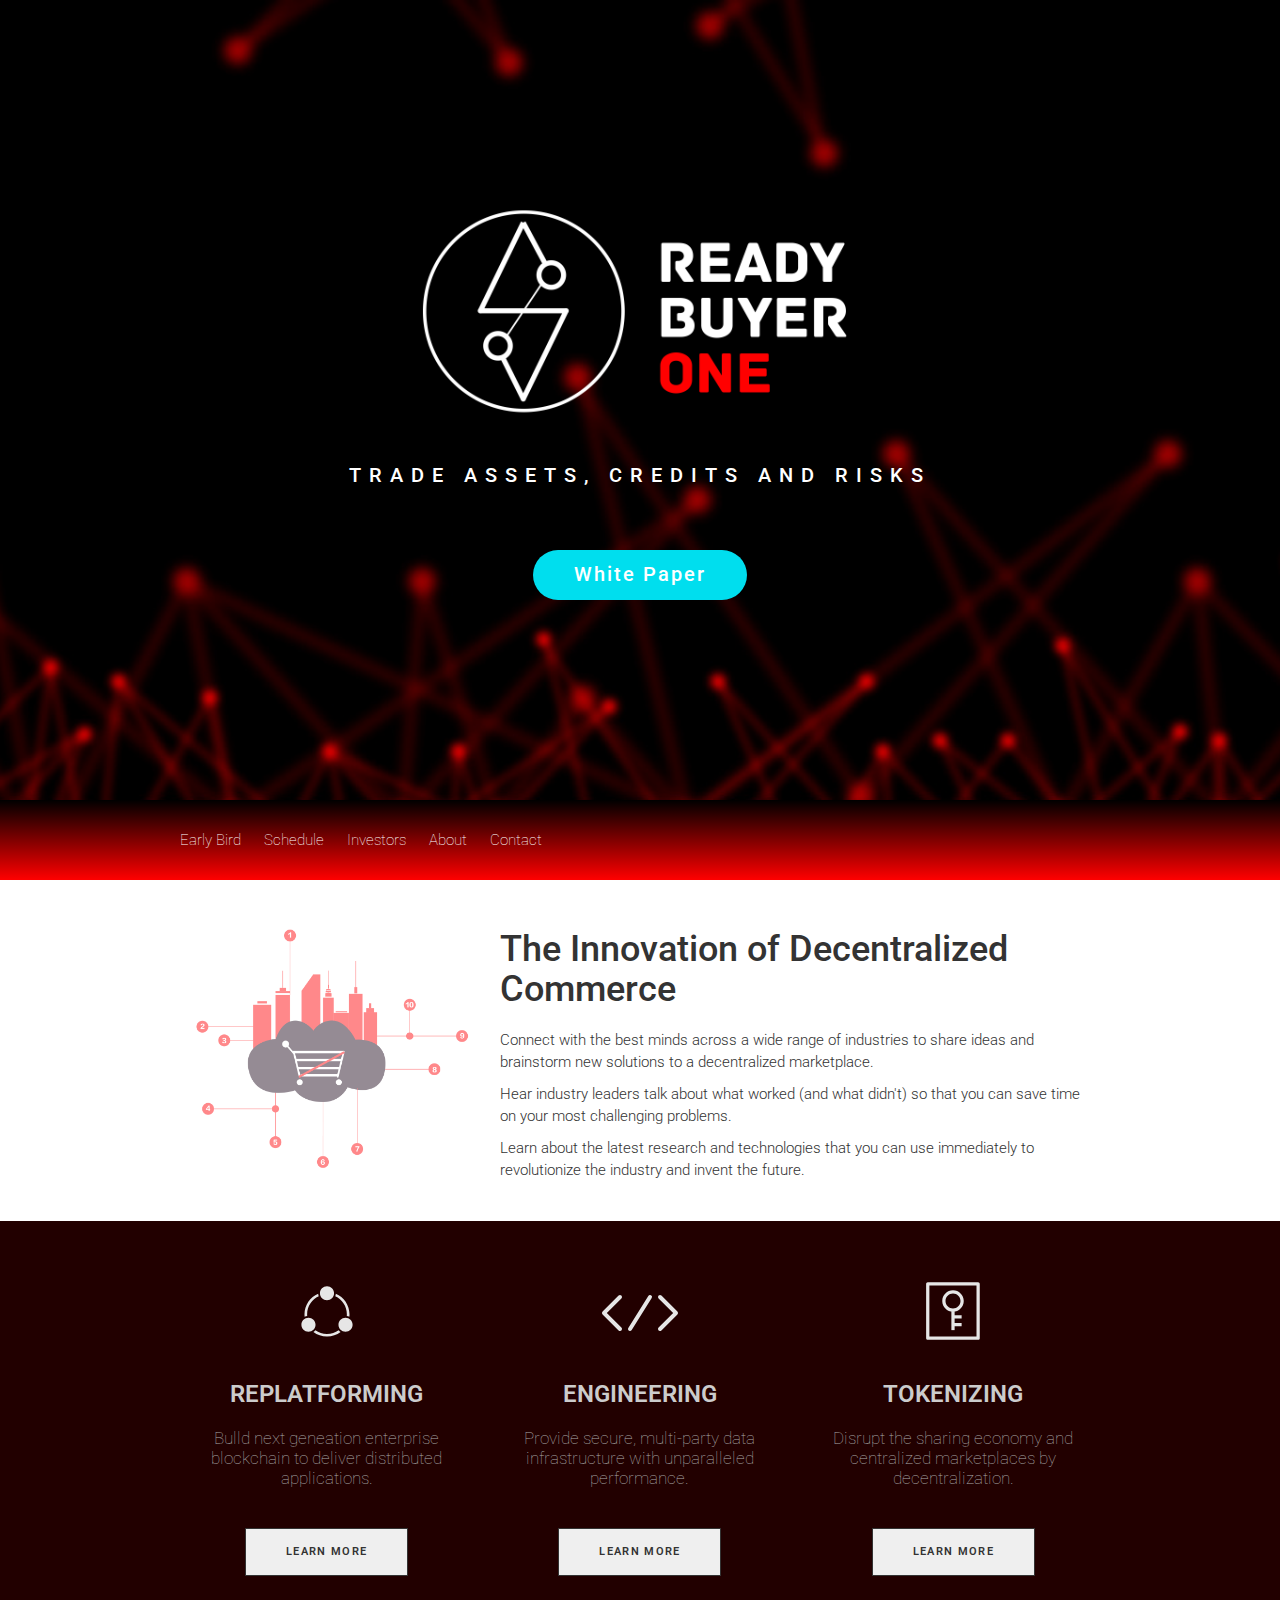
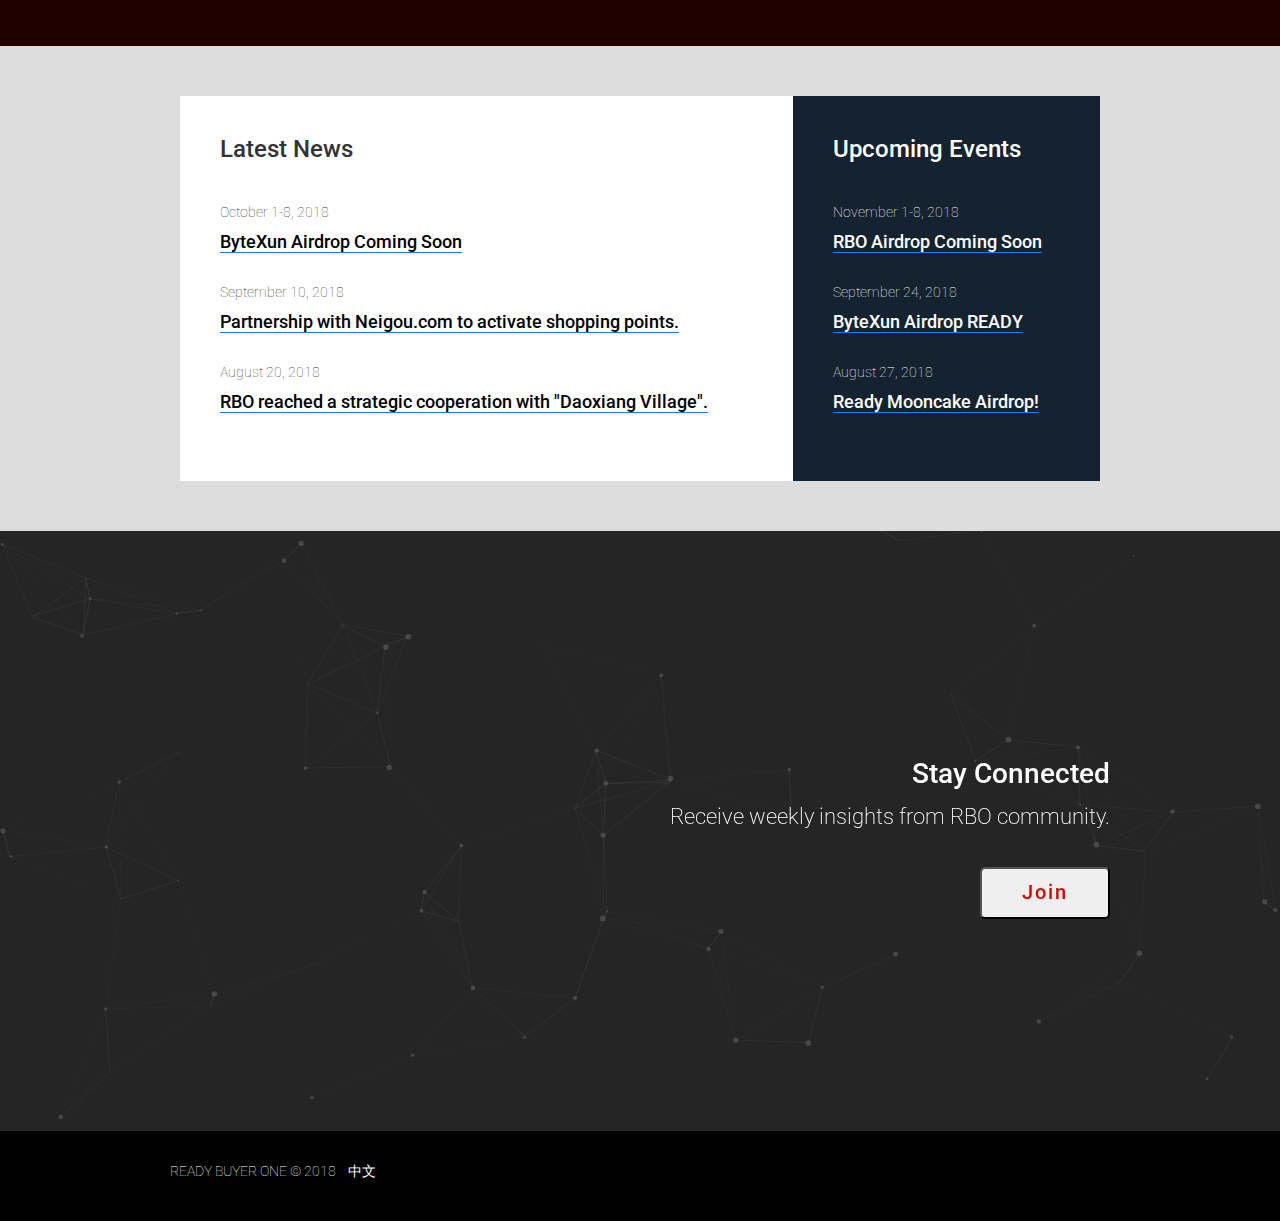
==== commit f1a4db7a: "Add bitXun!" ====
--- a/index.html
+++ b/index.html
@@ -94,7 +94,7 @@
 					<ul>
 						<li>
 							<p class="date">October 1-8, 2018</p>
-							<h4><a href="#">ByteXun Airdrop Coming Soon</a></h4>
+							<h4><a href="https://medium.com/@buyer_one/rbo-teamed-up-with-bitmessage-to-launch-a-full-network-airdrop-4b2369cce988">ByteXun Airdrop Coming Soon</a></h4>
 						</li>
 						<li>
 							<p class="date">September 10, 2018</p>
@@ -111,11 +111,11 @@
 					<ul>
 						<li>
 							<p class="date">November 1-8, 2018</p>
-							<h4><a href="#">RBO Airdrop Coming Soon</a></h4>
+							<h4><a href="https://medium.com/@buyer_one/rbo-teamed-up-with-bitmessage-to-launch-a-full-network-airdrop-4b2369cce988">RBO Airdrop Coming Soon</a></h4>
 						</li>
 						<li>
 							<p class="date">September 24, 2018</p>
-							<h4><a href="#">ByteXun Airdrop READY</a></h4>
+							<h4><a href="https://medium.com/@buyer_one/rbo-teamed-up-with-bitmessage-to-launch-a-full-network-airdrop-4b2369cce988">ByteXun Airdrop READY</a></h4>
 						</li>
 						<li>
 							<p class="date">August 27, 2018</p>
